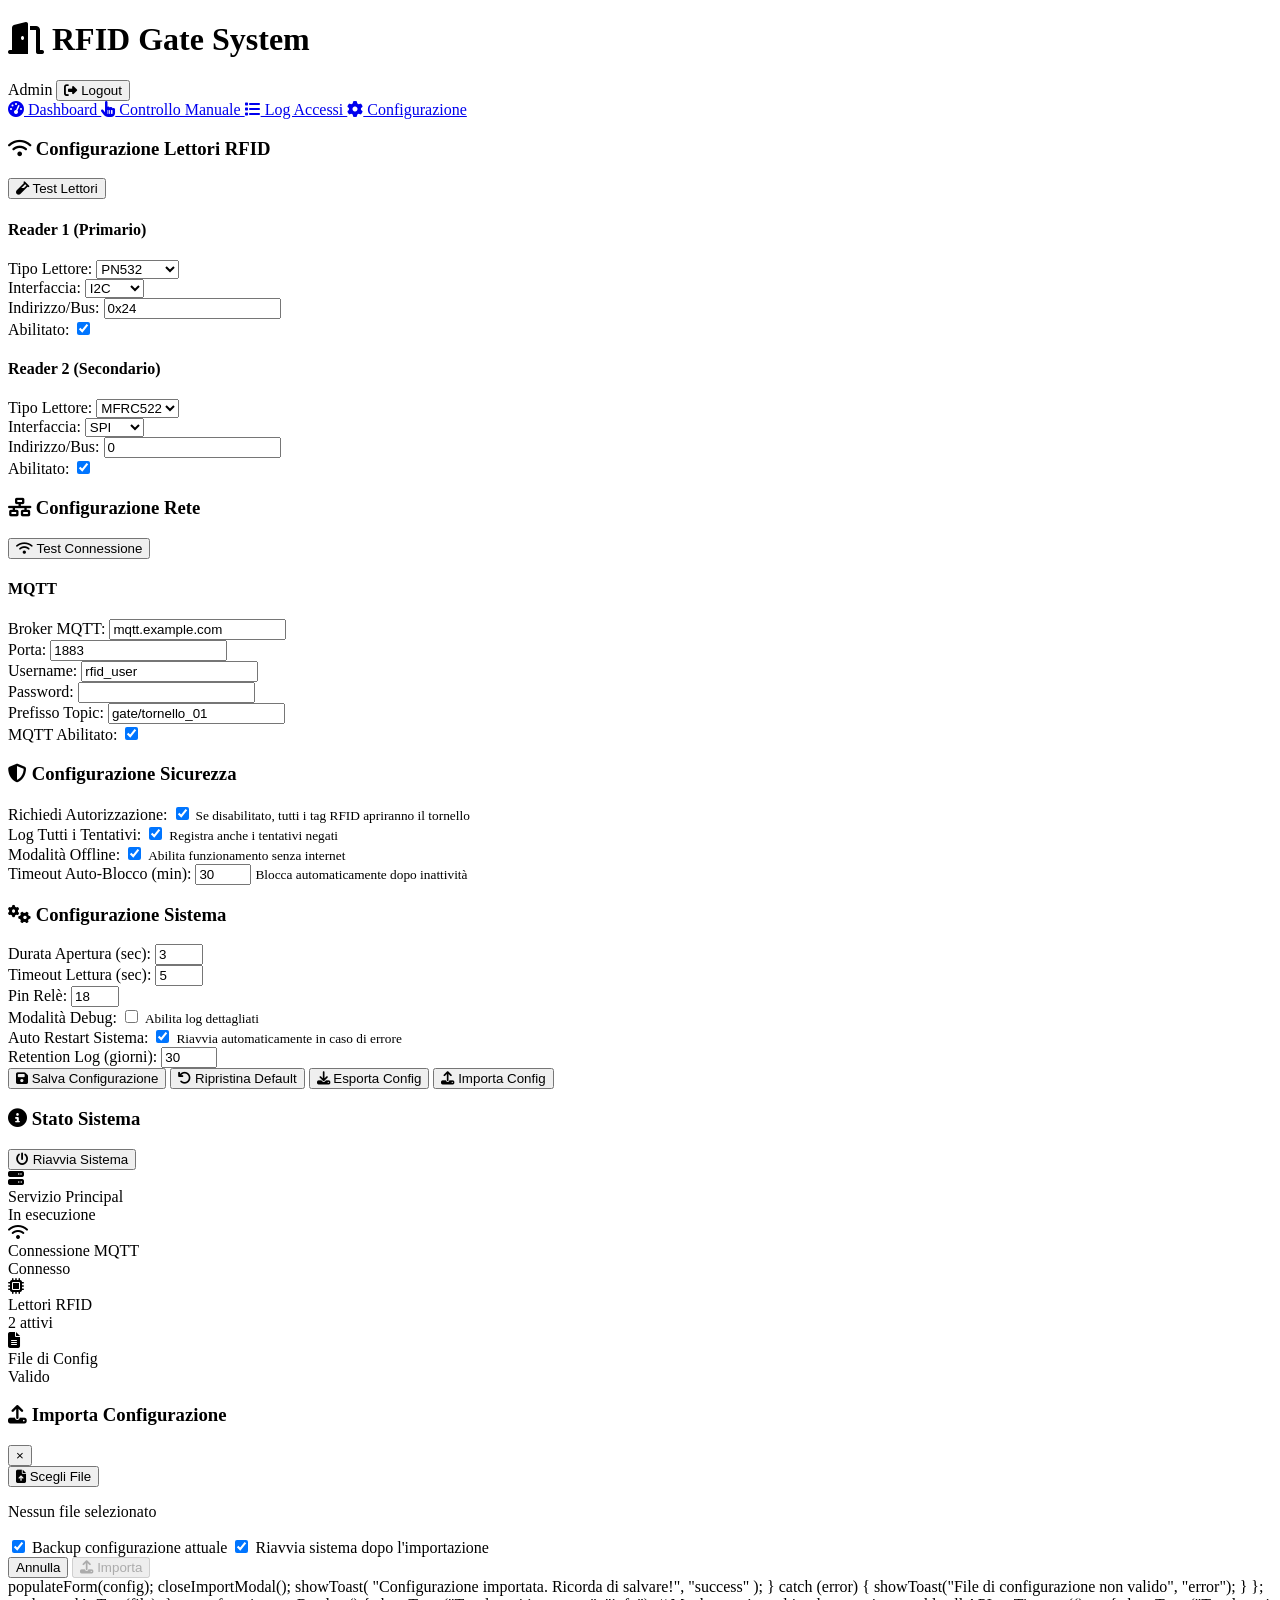
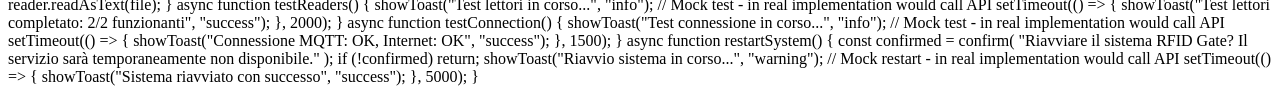
==== webui/demo-config.html @ b5423db6 "🌐 feat: Add complete Web UI with real .env integration ✨ Features Added: - 🚀 FastAPI server with ful" ====
<!DOCTYPE html>
<html lang="it">
  <head>
    <meta charset="UTF-8" />
    <meta name="viewport" content="width=device-width, initial-scale=1.0" />
    <title>Configurazione - RFID Gate</title>
    <link rel="stylesheet" href="/static/style.css" />
    <link
      rel="stylesheet"
      href="https://cdnjs.cloudflare.com/ajax/libs/font-awesome/6.4.0/css/all.min.css"
    />
  </head>
  <body>
    <div class="container">
      <!-- Header -->
      <header class="header">
        <div class="header-content">
          <h1><i class="fas fa-door-open"></i> RFID Gate System</h1>
          <div class="user-info">
            <span id="username">Admin</span>
            <button onclick="logout()" class="btn btn-logout">
              <i class="fas fa-sign-out-alt"></i> Logout
            </button>
          </div>
        </div>
      </header>

      <!-- Navigation -->
      <nav class="nav">
        <a href="/" class="nav-item">
          <i class="fas fa-tachometer-alt"></i> Dashboard
        </a>
        <a href="/control" class="nav-item">
          <i class="fas fa-hand-pointer"></i> Controllo Manuale
        </a>
        <a href="/logs" class="nav-item">
          <i class="fas fa-list"></i> Log Accessi
        </a>
        <a href="/config" class="nav-item active">
          <i class="fas fa-cog"></i> Configurazione
        </a>
      </nav>

      <!-- Main Content -->
      <main class="main">
        <!-- Configuration Form -->
        <form id="config-form">
          <!-- Readers Configuration -->
          <div class="card">
            <div class="card-header">
              <h3><i class="fas fa-wifi"></i> Configurazione Lettori RFID</h3>
              <button
                type="button"
                onclick="testReaders()"
                class="btn btn-info btn-sm"
              >
                <i class="fas fa-vial"></i> Test Lettori
              </button>
            </div>
            <div class="card-content">
              <div class="config-section">
                <h4>Reader 1 (Primario)</h4>
                <div class="form-grid">
                  <div class="form-group">
                    <label for="reader1-type">Tipo Lettore:</label>
                    <select
                      id="reader1-type"
                      name="reader1_type"
                      class="form-control"
                    >
                      <option value="PN532" selected>PN532</option>
                      <option value="MFRC522">MFRC522</option>
                    </select>
                  </div>
                  <div class="form-group">
                    <label for="reader1-interface">Interfaccia:</label>
                    <select
                      id="reader1-interface"
                      name="reader1_interface"
                      class="form-control"
                    >
                      <option value="I2C" selected>I2C</option>
                      <option value="SPI">SPI</option>
                      <option value="UART">UART</option>
                    </select>
                  </div>
                  <div class="form-group">
                    <label for="reader1-address">Indirizzo/Bus:</label>
                    <input
                      type="text"
                      id="reader1-address"
                      name="reader1_address"
                      class="form-control"
                      value="0x24"
                    />
                  </div>
                  <div class="form-group">
                    <label for="reader1-enabled">Abilitato:</label>
                    <input
                      type="checkbox"
                      id="reader1-enabled"
                      name="reader1_enabled"
                      checked
                    />
                  </div>
                </div>
              </div>

              <div class="config-section">
                <h4>Reader 2 (Secondario)</h4>
                <div class="form-grid">
                  <div class="form-group">
                    <label for="reader2-type">Tipo Lettore:</label>
                    <select
                      id="reader2-type"
                      name="reader2_type"
                      class="form-control"
                    >
                      <option value="PN532" selected>PN532</option>
                      <option value="MFRC522">MFRC522</option>
                    </select>
                  </div>
                  <div class="form-group">
                    <label for="reader2-interface">Interfaccia:</label>
                    <select
                      id="reader2-interface"
                      name="reader2_interface"
                      class="form-control"
                    >
                      <option value="I2C">I2C</option>
                      <option value="SPI" selected>SPI</option>
                      <option value="UART">UART</option>
                    </select>
                  </div>
                  <div class="form-group">
                    <label for="reader2-address">Indirizzo/Bus:</label>
                    <input
                      type="text"
                      id="reader2-address"
                      name="reader2_address"
                      class="form-control"
                      value="0"
                    />
                  </div>
                  <div class="form-group">
                    <label for="reader2-enabled">Abilitato:</label>
                    <input
                      type="checkbox"
                      id="reader2-enabled"
                      name="reader2_enabled"
                      checked
                    />
                  </div>
                </div>
              </div>
            </div>
          </div>

          <!-- Network Configuration -->
          <div class="card">
            <div class="card-header">
              <h3><i class="fas fa-network-wired"></i> Configurazione Rete</h3>
              <button
                type="button"
                onclick="testConnection()"
                class="btn btn-info btn-sm"
              >
                <i class="fas fa-wifi"></i> Test Connessione
              </button>
            </div>
            <div class="card-content">
              <div class="config-section">
                <h4>MQTT</h4>
                <div class="form-grid">
                  <div class="form-group">
                    <label for="mqtt-broker">Broker MQTT:</label>
                    <input
                      type="text"
                      id="mqtt-broker"
                      name="mqtt_broker"
                      class="form-control"
                      value="mqbrk.ddns.net"
                    />
                  </div>
                  <div class="form-group">
                    <label for="mqtt-port">Porta:</label>
                    <input
                      type="number"
                      id="mqtt-port"
                      name="mqtt_port"
                      class="form-control"
                      value="8883"
                    />
                  </div>
                  <div class="form-group">
                    <label for="mqtt-username">Username:</label>
                    <input
                      type="text"
                      id="mqtt-username"
                      name="mqtt_username"
                      class="form-control"
                    />
                  </div>
                  <div class="form-group">
                    <label for="mqtt-password">Password:</label>
                    <input
                      type="password"
                      id="mqtt-password"
                      name="mqtt_password"
                      class="form-control"
                    />
                  </div>
                  <div class="form-group">
                    <label for="mqtt-topic-prefix">Prefisso Topic:</label>
                    <input
                      type="text"
                      id="mqtt-topic-prefix"
                      name="mqtt_topic_prefix"
                      class="form-control"
                      value="tornello_01"
                    />
                  </div>
                  <div class="form-group">
                    <label for="mqtt-enabled">MQTT Abilitato:</label>
                    <input
                      type="checkbox"
                      id="mqtt-enabled"
                      name="mqtt_enabled"
                      checked
                    />
                  </div>
                </div>
              </div>
            </div>
          </div>

          <!-- Security Configuration -->
          <div class="card">
            <div class="card-header">
              <h3>
                <i class="fas fa-shield-alt"></i> Configurazione Sicurezza
              </h3>
            </div>
            <div class="card-content">
              <div class="form-grid">
                <div class="form-group">
                  <label for="require-auth">Richiedi Autorizzazione:</label>
                  <input
                    type="checkbox"
                    id="require-auth"
                    name="require_authorization"
                    checked
                  />
                  <small
                    >Se disabilitato, tutti i tag RFID apriranno il
                    tornello</small
                  >
                </div>
                <div class="form-group">
                  <label for="log-all-attempts">Log Tutti i Tentativi:</label>
                  <input
                    type="checkbox"
                    id="log-all-attempts"
                    name="log_all_attempts"
                    checked
                  />
                  <small>Registra anche i tentativi negati</small>
                </div>
                <div class="form-group">
                  <label for="offline-mode">Modalità Offline:</label>
                  <input
                    type="checkbox"
                    id="offline-mode"
                    name="offline_mode_enabled"
                    checked
                  />
                  <small>Abilita funzionamento senza internet</small>
                </div>
                <div class="form-group">
                  <label for="auto-lock-timeout"
                    >Timeout Auto-Blocco (min):</label
                  >
                  <input
                    type="number"
                    id="auto-lock-timeout"
                    name="auto_lock_timeout"
                    class="form-control"
                    value="30"
                    min="1"
                    max="120"
                  />
                  <small>Blocca automaticamente dopo inattività</small>
                </div>
              </div>
            </div>
          </div>

          <!-- System Configuration -->
          <div class="card">
            <div class="card-header">
              <h3><i class="fas fa-cogs"></i> Configurazione Sistema</h3>
            </div>
            <div class="card-content">
              <div class="form-grid">
                <div class="form-group">
                  <label for="gate-open-duration">Durata Apertura (sec):</label>
                  <input
                    type="number"
                    id="gate-open-duration"
                    name="gate_open_duration"
                    class="form-control"
                    value="3"
                    min="1"
                    max="10"
                  />
                </div>
                <div class="form-group">
                  <label for="read-timeout">Timeout Lettura (sec):</label>
                  <input
                    type="number"
                    id="read-timeout"
                    name="read_timeout"
                    class="form-control"
                    value="5"
                    min="1"
                    max="30"
                  />
                </div>
                <div class="form-group">
                  <label for="relay-pin">Pin Relè:</label>
                  <input
                    type="number"
                    id="relay-pin"
                    name="relay_pin"
                    class="form-control"
                    value="18"
                    min="1"
                    max="40"
                  />
                </div>
                <div class="form-group">
                  <label for="debug-mode">Modalità Debug:</label>
                  <input type="checkbox" id="debug-mode" name="debug_mode" />
                  <small>Abilita log dettagliati</small>
                </div>
                <div class="form-group">
                  <label for="auto-restart">Auto Restart Sistema:</label>
                  <input
                    type="checkbox"
                    id="auto-restart"
                    name="auto_restart"
                    checked
                  />
                  <small>Riavvia automaticamente in caso di errore</small>
                </div>
                <div class="form-group">
                  <label for="log-retention">Retention Log (giorni):</label>
                  <input
                    type="number"
                    id="log-retention"
                    name="log_retention_days"
                    class="form-control"
                    value="30"
                    min="1"
                    max="365"
                  />
                </div>
              </div>
            </div>
          </div>

          <!-- Action Buttons -->
          <div class="config-actions">
            <button type="submit" class="btn btn-success">
              <i class="fas fa-save"></i> Salva Configurazione
            </button>
            <button
              type="button"
              onclick="resetToDefaults()"
              class="btn btn-warning"
            >
              <i class="fas fa-undo"></i> Ripristina Default
            </button>
            <button type="button" onclick="exportConfig()" class="btn btn-info">
              <i class="fas fa-download"></i> Esporta Config
            </button>
            <button
              type="button"
              onclick="importConfig()"
              class="btn btn-secondary"
            >
              <i class="fas fa-upload"></i> Importa Config
            </button>
          </div>
        </form>

        <!-- System Status -->
        <div class="card">
          <div class="card-header">
            <h3><i class="fas fa-info-circle"></i> Stato Sistema</h3>
            <button onclick="restartSystem()" class="btn btn-danger btn-sm">
              <i class="fas fa-power-off"></i> Riavvia Sistema
            </button>
          </div>
          <div class="card-content">
            <div class="system-status">
              <div class="status-item">
                <i class="fas fa-server status-icon"></i>
                <div class="status-info">
                  <div class="status-label">Servizio Principal</div>
                  <div class="status-value" id="main-service-status">
                    In esecuzione
                  </div>
                </div>
              </div>
              <div class="status-item">
                <i class="fas fa-wifi status-icon"></i>
                <div class="status-info">
                  <div class="status-label">Connessione MQTT</div>
                  <div class="status-value" id="mqtt-connection-status">
                    Connesso
                  </div>
                </div>
              </div>
              <div class="status-item">
                <i class="fas fa-microchip status-icon"></i>
                <div class="status-info">
                  <div class="status-label">Lettori RFID</div>
                  <div class="status-value" id="readers-status">2 attivi</div>
                </div>
              </div>
              <div class="status-item">
                <i class="fas fa-file-alt status-icon"></i>
                <div class="status-info">
                  <div class="status-label">File di Config</div>
                  <div class="status-value" id="config-file-status">Valido</div>
                </div>
              </div>
            </div>
          </div>
        </div>
      </main>
    </div>

    <!-- File Import Modal -->
    <div id="import-modal" class="modal">
      <div class="modal-content">
        <div class="modal-header">
          <h3><i class="fas fa-upload"></i> Importa Configurazione</h3>
          <button onclick="closeImportModal()" class="btn btn-close">×</button>
        </div>
        <div class="modal-body">
          <div class="file-upload">
            <input
              type="file"
              id="config-file"
              accept=".json,.env"
              style="display: none"
            />
            <button
              onclick="document.getElementById('config-file').click()"
              class="btn btn-primary"
            >
              <i class="fas fa-file-upload"></i> Scegli File
            </button>
            <p id="file-name">Nessun file selezionato</p>
          </div>
          <div class="import-options">
            <label>
              <input type="checkbox" id="backup-current" checked />
              Backup configurazione attuale
            </label>
            <label>
              <input type="checkbox" id="restart-after-import" checked />
              Riavvia sistema dopo l'importazione
            </label>
          </div>
        </div>
        <div class="modal-footer">
          <button onclick="closeImportModal()" class="btn btn-secondary">
            Annulla
          </button>
          <button
            onclick="processImport()"
            class="btn btn-success"
            id="import-btn"
            disabled
          >
            <i class="fas fa-upload"></i> Importa
          </button>
        </div>
      </div>
    </div>

    <!-- Loading Overlay -->
    <div id="loading-overlay" class="loading-overlay">
      <div class="spinner"></div>
    </div>

    <!-- Toast Notifications -->
    <div id="toast-container" class="toast-container"></div>

    <script>
      // Demo Mode - Configurazione simulata
      document.addEventListener("DOMContentLoaded", function () {
        initDemoConfig();
      });
      
      function initDemoConfig() {
        // Popola con dati demo predefiniti
        loadDemoConfig();
        setupDemoEventListeners();
        console.log("Configurazione Demo caricata");
      }
      
      function loadDemoConfig() {
        // Dati demo preconfigurati
        document.getElementById("reader1-type").value = "PN532";
        document.getElementById("reader1-interface").value = "I2C";
        document.getElementById("reader1-address").value = "0x24";
        document.getElementById("reader1-enabled").checked = true;
        
        document.getElementById("reader2-type").value = "MFRC522";
        document.getElementById("reader2-interface").value = "SPI";
        document.getElementById("reader2-address").value = "0";
        document.getElementById("reader2-enabled").checked = true;
        
        document.getElementById("mqtt-broker").value = "mqtt.example.com";
        document.getElementById("mqtt-port").value = "1883";
        document.getElementById("mqtt-username").value = "rfid_user";
        document.getElementById("mqtt-topic-prefix").value = "gate/tornello_01";
        document.getElementById("mqtt-enabled").checked = true;
        
        document.getElementById("require-auth").checked = true;
        document.getElementById("log-all-attempts").checked = true;
        document.getElementById("offline-mode").checked = true;
        document.getElementById("auto-lock-timeout").value = "30";
        
        document.getElementById("gate-open-duration").value = "3";
        document.getElementById("read-timeout").value = "5";
        document.getElementById("relay-pin").value = "18";
        document.getElementById("debug-mode").checked = false;
        document.getElementById("auto-restart").checked = true;
        document.getElementById("log-retention").value = "30";
      }
      
      function setupDemoEventListeners() {
        // Form submission demo
        document.getElementById("config-form").addEventListener("submit", function(e) {
          e.preventDefault();
          saveConfigDemo();
        });
        
        // File input demo
        document.getElementById("config-file").addEventListener("change", function(e) {
          const file = e.target.files[0];
          if (file) {
            document.getElementById("file-name").textContent = file.name;
            document.getElementById("import-btn").disabled = false;
          } else {
            document.getElementById("file-name").textContent = "Nessun file selezionato";
            document.getElementById("import-btn").disabled = true;
          }
        });
      }
      
      // Funzioni demo per i pulsanti
      function saveConfigDemo() {
        // Raccogli i dati del form
        const formData = new FormData(document.getElementById('config-form'));
        const config = {};
        
        // Simula la raccolta dati come farebbe l'API reale
        config.readers = {
          reader_1: {
            type: formData.get('reader1_type'),
            interface: formData.get('reader1_interface'),
            address: formData.get('reader1_address'),
            enabled: formData.has('reader1_enabled')
          },
          reader_2: {
            type: formData.get('reader2_type'), 
            interface: formData.get('reader2_interface'),
            address: formData.get('reader2_address'),
            enabled: formData.has('reader2_enabled')
          }
        };
        
        config.network = {
          mqtt_broker: formData.get('mqtt_broker'),
          mqtt_port: parseInt(formData.get('mqtt_port')),
          mqtt_username: formData.get('mqtt_username'),
          mqtt_password: formData.get('mqtt_password'),
          mqtt_topic_prefix: formData.get('mqtt_topic_prefix'),
          mqtt_enabled: formData.has('mqtt_enabled')
        };
        
        config.security = {
          require_authorization: formData.has('require_authorization'),
          log_all_attempts: formData.has('log_all_attempts'),
          offline_mode_enabled: formData.has('offline_mode_enabled'),
          auto_lock_timeout: parseInt(formData.get('auto_lock_timeout'))
        };
        
        config.system = {
          gate_open_duration: parseInt(formData.get('gate_open_duration')),
          read_timeout: parseInt(formData.get('read_timeout')),
          relay_pin: parseInt(formData.get('relay_pin')),
          debug_mode: formData.has('debug_mode'),
          auto_restart: formData.has('auto_restart'),
          log_retention_days: parseInt(formData.get('log_retention_days'))
        };
        
        console.log("Demo: Configurazione da salvare:", config);
        
        alert(`Demo: Configurazione salvata con successo!

📝 COSA SUCCEDE NEL SISTEMA REALE:

1. 🔄 I dati del form vengono inviati all'API /api/config
2. 📄 Il ConfigManager legge il file .env attuale
3. 💾 Viene creato un backup automatico (.env_backup_TIMESTAMP)
4. ✍️ Il file .env viene aggiornato con i nuovi valori
5. 🔧 Le variabili vengono mappate correttamente:
   • MQTT_BROKER=${config.network.mqtt_broker}
   • RFID_IN_READER_TYPE=${config.readers.reader_1.type.toLowerCase()}
   • RELAY_OPEN_TIME=${config.system.gate_open_duration}
   • AUTH_ENABLED=${config.security.require_authorization}
   • LOG_LEVEL=${config.system.debug_mode ? 'DEBUG' : 'INFO'}
   
6. ✅ Il sistema conferma il salvataggio
7. 🔄 Eventuali servizi vengono riavviati per applicare le modifiche

In questa demo, la configurazione viene solo simulata.`);
      }
      
      function testReaders() {
        alert("Demo: Test lettori RFID avviato!\n\nReader 1 (PN532): ✅ Attivo\nReader 2 (MFRC522): ✅ Attivo");
      }
      
      function testConnection() {
        alert("Demo: Test connessione di rete avviato!\n\nMQTT Broker: ✅ Connesso\nInternet: ✅ Disponibile");
      }
      
      function resetToDefaults() {
        if (confirm("Demo: Ripristinare la configurazione ai valori di default?")) {
          loadDemoConfig();
          alert("Demo: Configurazione ripristinata ai default!");
        }
      }
      
      function exportConfig() {
        alert(`Demo: Configurazione esportata!

📥 NEL SISTEMA REALE:
1. La configurazione attuale viene letta dal file .env
2. Viene creato un file JSON con tutti i parametri
3. Il file viene scaricato automaticamente
4. Include timestamp e versione del sistema

🗂️ BACKUP DISPONIBILI:
- .env_backup_20251008_112426 (Oggi 11:24)
- .env_backup_20251007_091523 (Ieri 09:15) 
- .env_backup_20251006_164420 (2 giorni fa)

I backup vengono creati automaticamente ad ogni modifica!`);
      }
      
      function importConfig() {
        document.getElementById("import-modal").style.display = "flex";
      }
      
      function closeImportModal() {
        document.getElementById("import-modal").style.display = "none";
        document.getElementById("config-file").value = "";
        document.getElementById("file-name").textContent = "Nessun file selezionato";
        document.getElementById("import-btn").disabled = true;
      }
      
      function processImport() {
        alert("Demo: Configurazione importata con successo!\n\nIn un sistema reale, le nuove impostazioni verrebbero applicate.");
        closeImportModal();
      }
      
      function restartSystem() {
        if (confirm("Demo: Riavviare il sistema RFID Gate?")) {
          alert("Demo: Sistema in riavvio...\n\nIn un sistema reale, il dispositivo verrebbe riavviato per applicare le modifiche.");
        }
      }
      
      function logout() {
        window.location.href = '/demo-index.html';
      }
    </script>
  </body>
</html>
            populateForm(config);
            closeImportModal();
            showToast(
              "Configurazione importata. Ricorda di salvare!",
              "success"
            );
          } catch (error) {
            showToast("File di configurazione non valido", "error");
          }
        };
        reader.readAsText(file);
      }

      async function testReaders() {
        showToast("Test lettori in corso...", "info");

        // Mock test - in real implementation would call API
        setTimeout(() => {
          showToast("Test lettori completato: 2/2 funzionanti", "success");
        }, 2000);
      }

      async function testConnection() {
        showToast("Test connessione in corso...", "info");

        // Mock test - in real implementation would call API
        setTimeout(() => {
          showToast("Connessione MQTT: OK, Internet: OK", "success");
        }, 1500);
      }

      async function restartSystem() {
        const confirmed = confirm(
          "Riavviare il sistema RFID Gate? Il servizio sarà temporaneamente non disponibile."
        );
        if (!confirmed) return;

        showToast("Riavvio sistema in corso...", "warning");

        // Mock restart - in real implementation would call API
        setTimeout(() => {
          showToast("Sistema riavviato con successo", "success");
        }, 5000);
      }
    </script>
  </body>
</html>
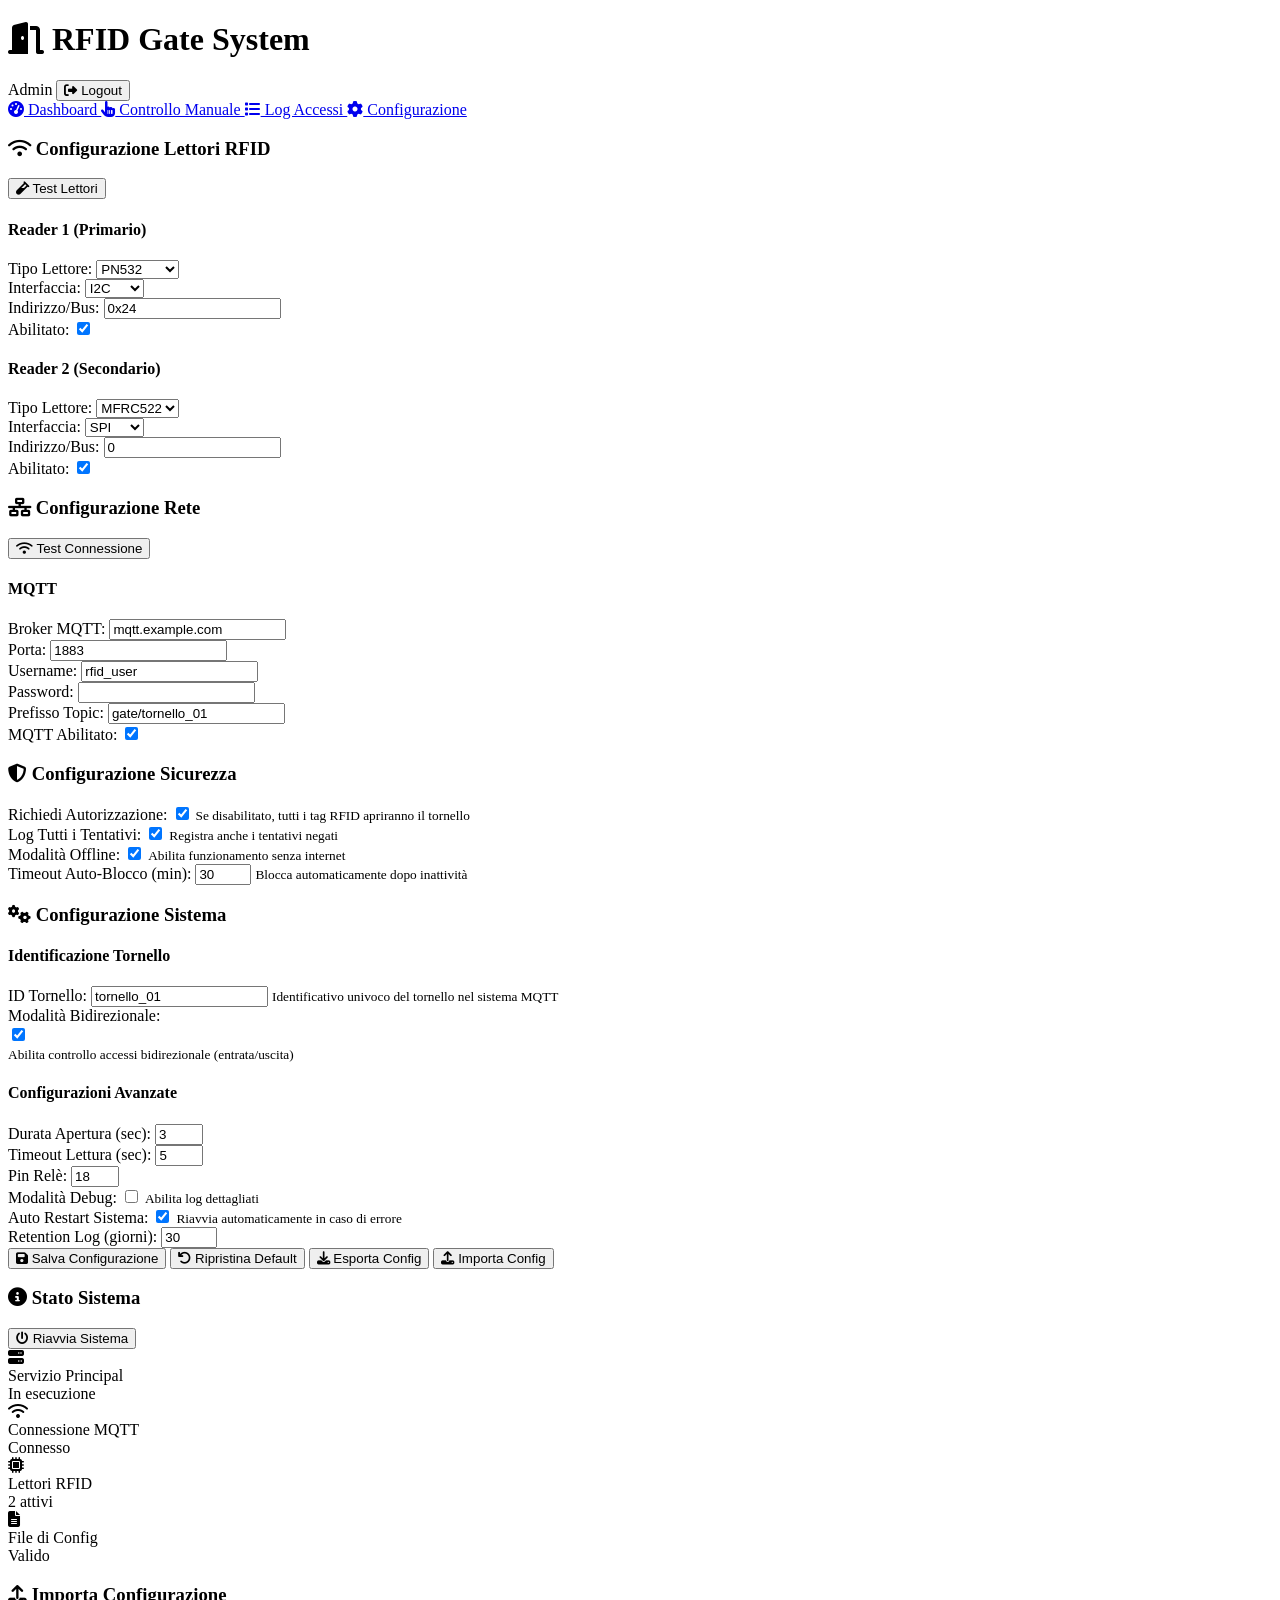
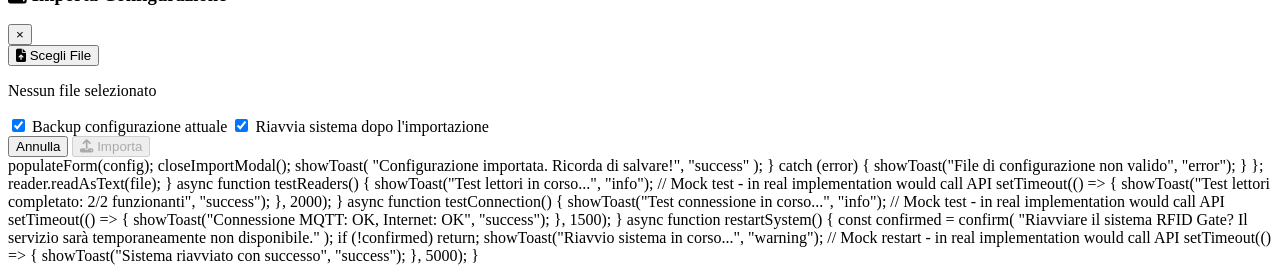
==== commit 3765e4aa: "✨ Sync demo-config.html with new Sistema section 🔄 Synchronized changes: • Added TORNELLO_ID and BID" ====
--- a/webui/demo-config.html
+++ b/webui/demo-config.html
@@ -301,7 +301,47 @@
               <h3><i class="fas fa-cogs"></i> Configurazione Sistema</h3>
             </div>
             <div class="card-content">
-              <div class="form-grid">
+              <div class="config-section">
+                <h4>Identificazione Tornello</h4>
+                <div class="form-grid">
+                  <div class="form-group">
+                    <label for="tornello-id">ID Tornello:</label>
+                    <input
+                      type="text"
+                      id="tornello-id"
+                      name="tornello_id"
+                      class="form-control"
+                      value="tornello_01"
+                      placeholder="es. tornello_01"
+                    />
+                    <small class="help-text">
+                      Identificativo univoco del tornello nel sistema MQTT
+                    </small>
+                  </div>
+                  <div class="form-group">
+                    <label for="bidirectional-mode">Modalità Bidirezionale:</label>
+                    <div class="toggle-switch">
+                      <input
+                        type="checkbox"
+                        id="bidirectional-mode"
+                        name="bidirectional_mode"
+                        checked
+                      />
+                      <label for="bidirectional-mode" class="toggle-label">
+                        <span class="toggle-inner"></span>
+                        <span class="toggle-switch-handle"></span>
+                      </label>
+                    </div>
+                    <small class="help-text">
+                      Abilita controllo accessi bidirezionale (entrata/uscita)
+                    </small>
+                  </div>
+                </div>
+              </div>
+              
+              <div class="config-section">
+                <h4>Configurazioni Avanzate</h4>
+                <div class="form-grid">
                 <div class="form-group">
                   <label for="gate-open-duration">Durata Apertura (sec):</label>
                   <input
@@ -514,6 +554,10 @@
       }
       
       function loadDemoConfig() {
+        // Configurazione Sistema
+        document.getElementById("tornello-id").value = "tornello_01";
+        document.getElementById("bidirectional-mode").checked = true;
+        
         // Dati demo preconfigurati
         document.getElementById("reader1-type").value = "PN532";
         document.getElementById("reader1-interface").value = "I2C";
@@ -569,6 +613,12 @@
         // Raccogli i dati del form
         const formData = new FormData(document.getElementById('config-form'));
         const config = {};
+        
+        // Sistema configuration
+        config.sistema = {
+          tornello_id: formData.get('tornello_id'),
+          bidirectional_mode: formData.has('bidirectional_mode')
+        };
         
         // Simula la raccolta dati come farebbe l'API reale
         config.readers = {
